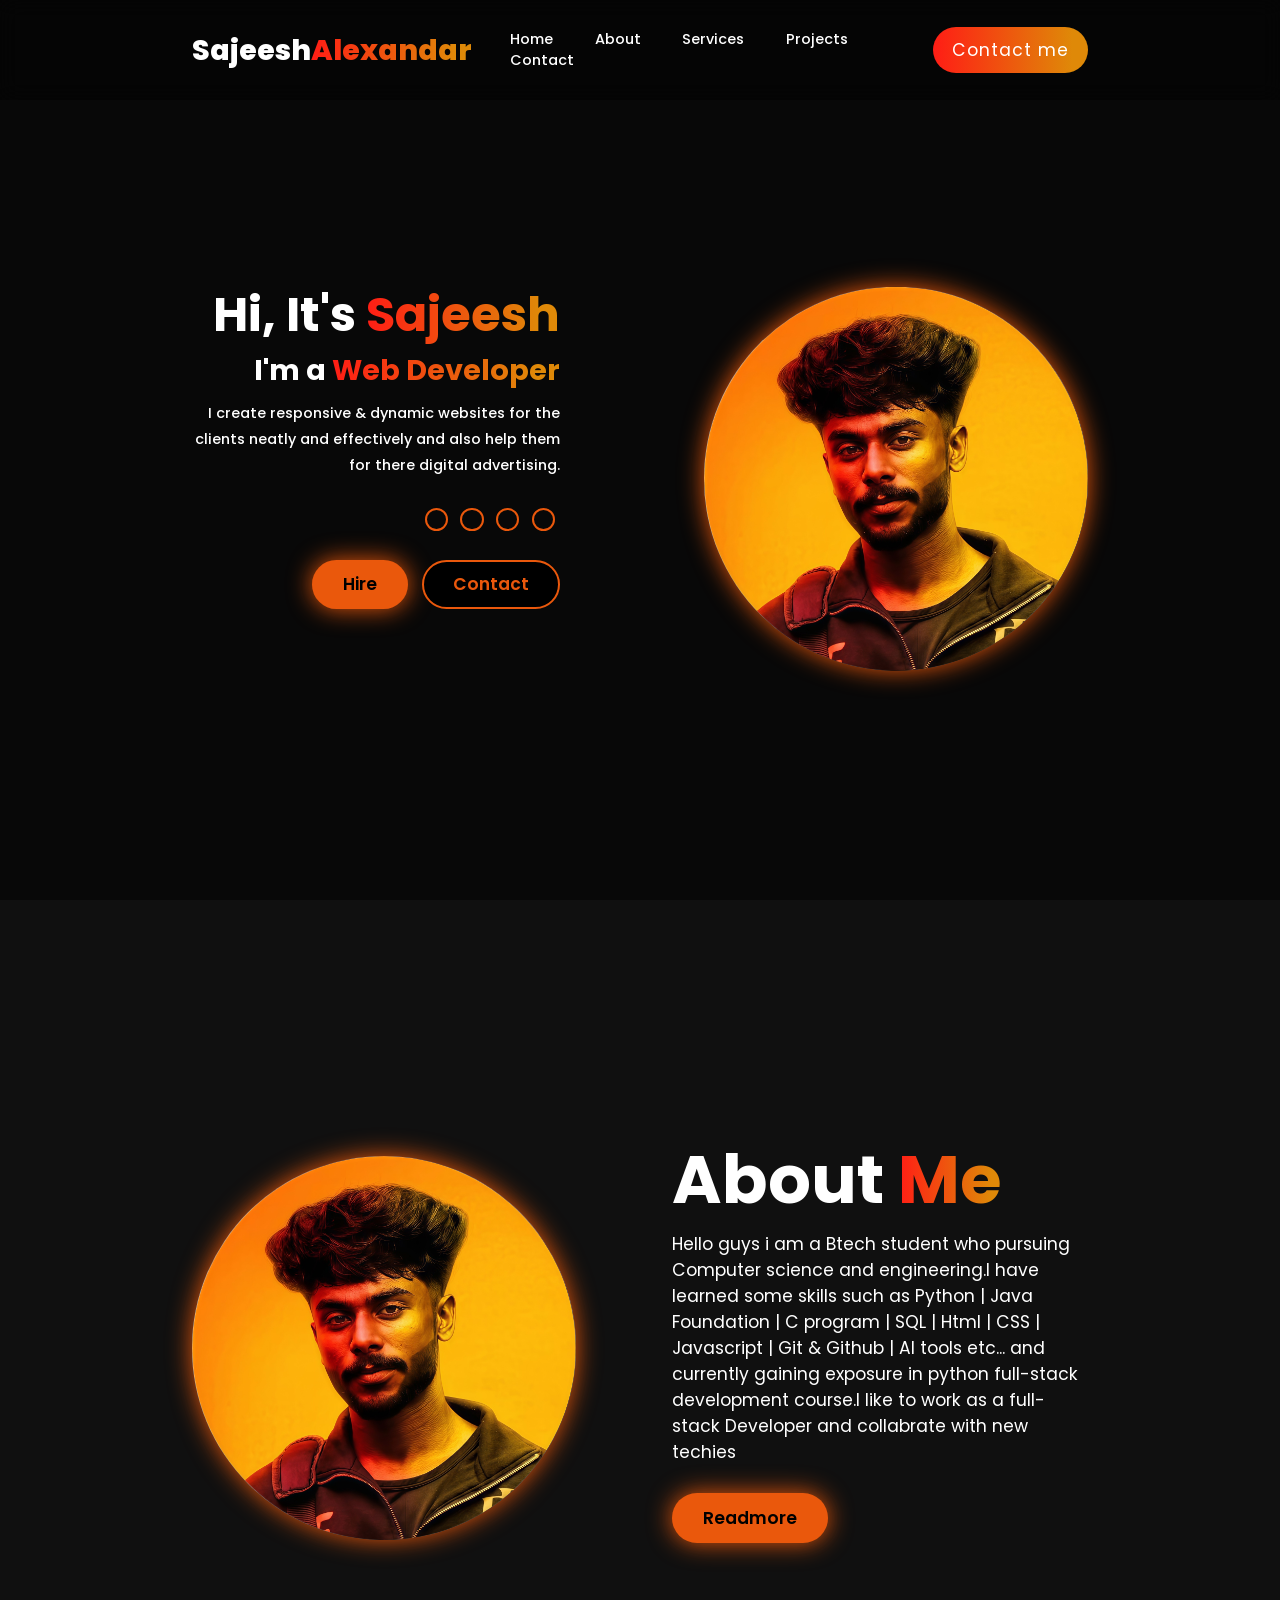
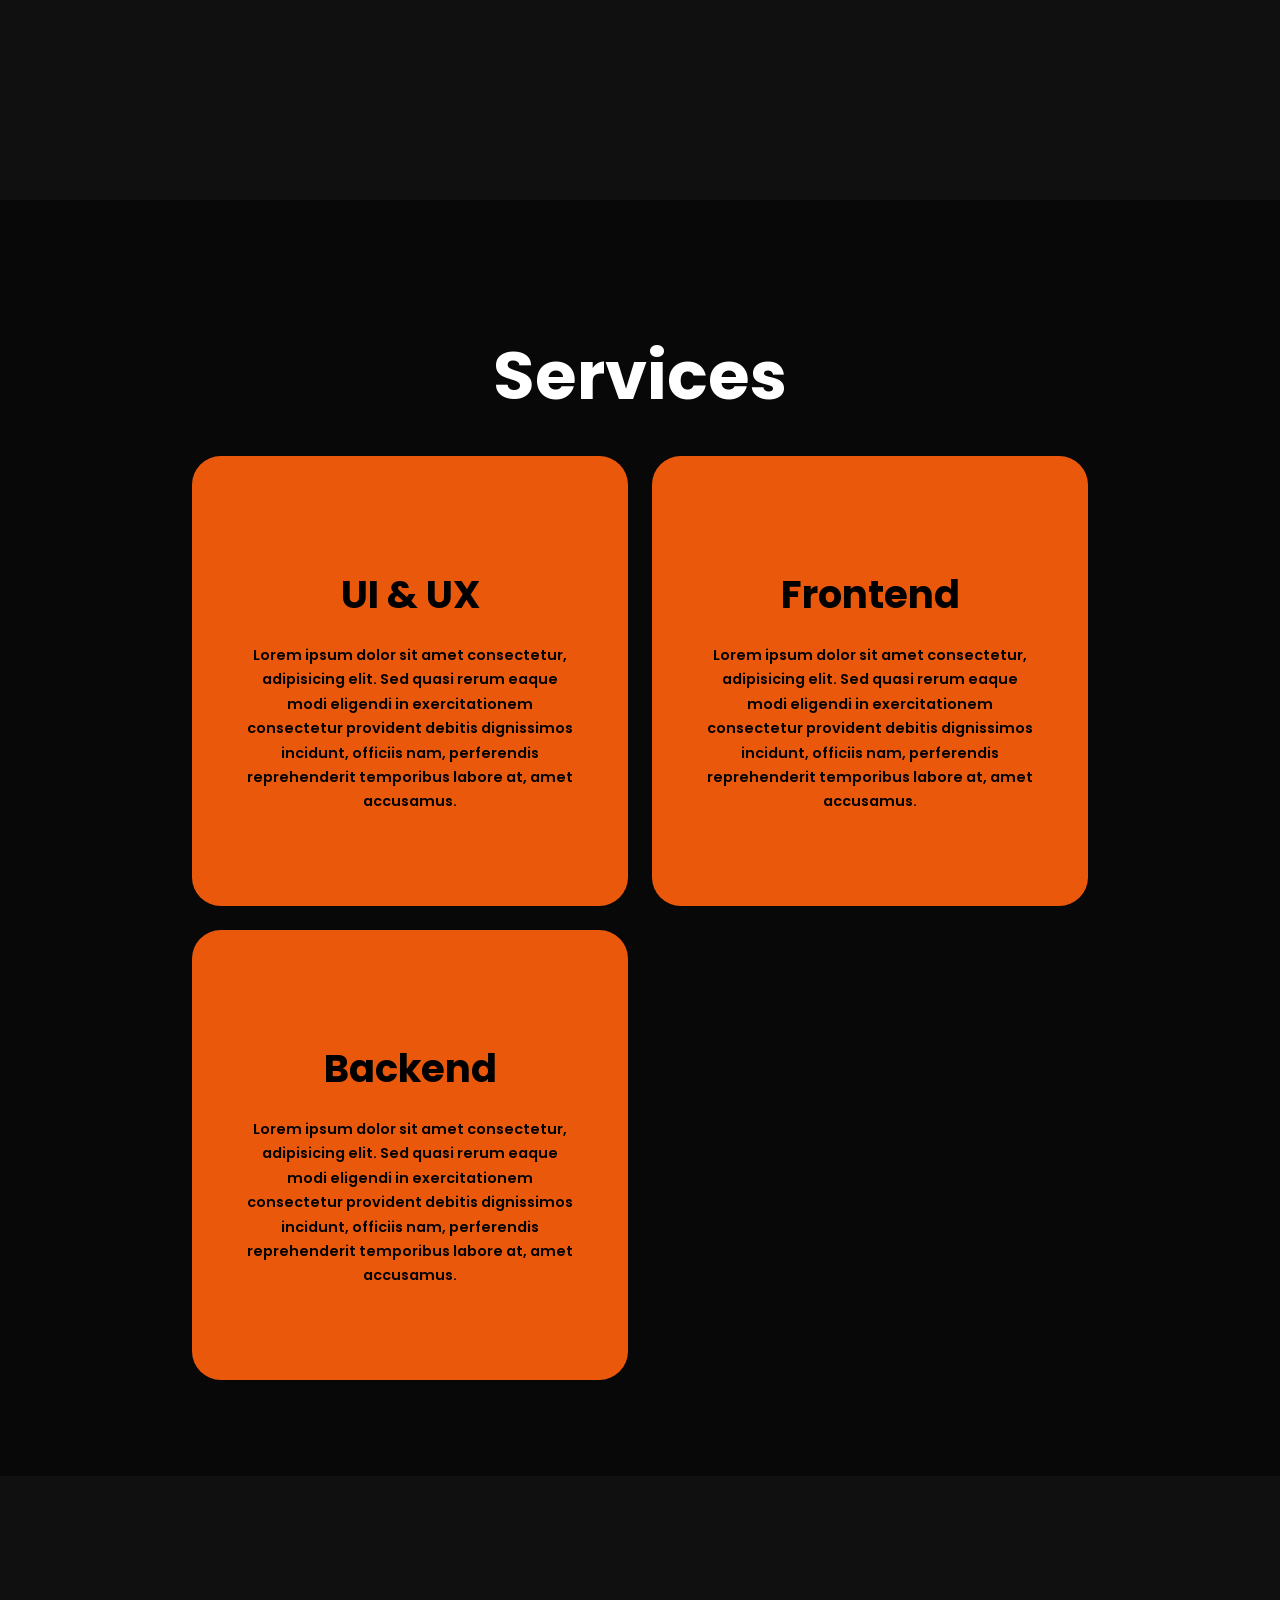
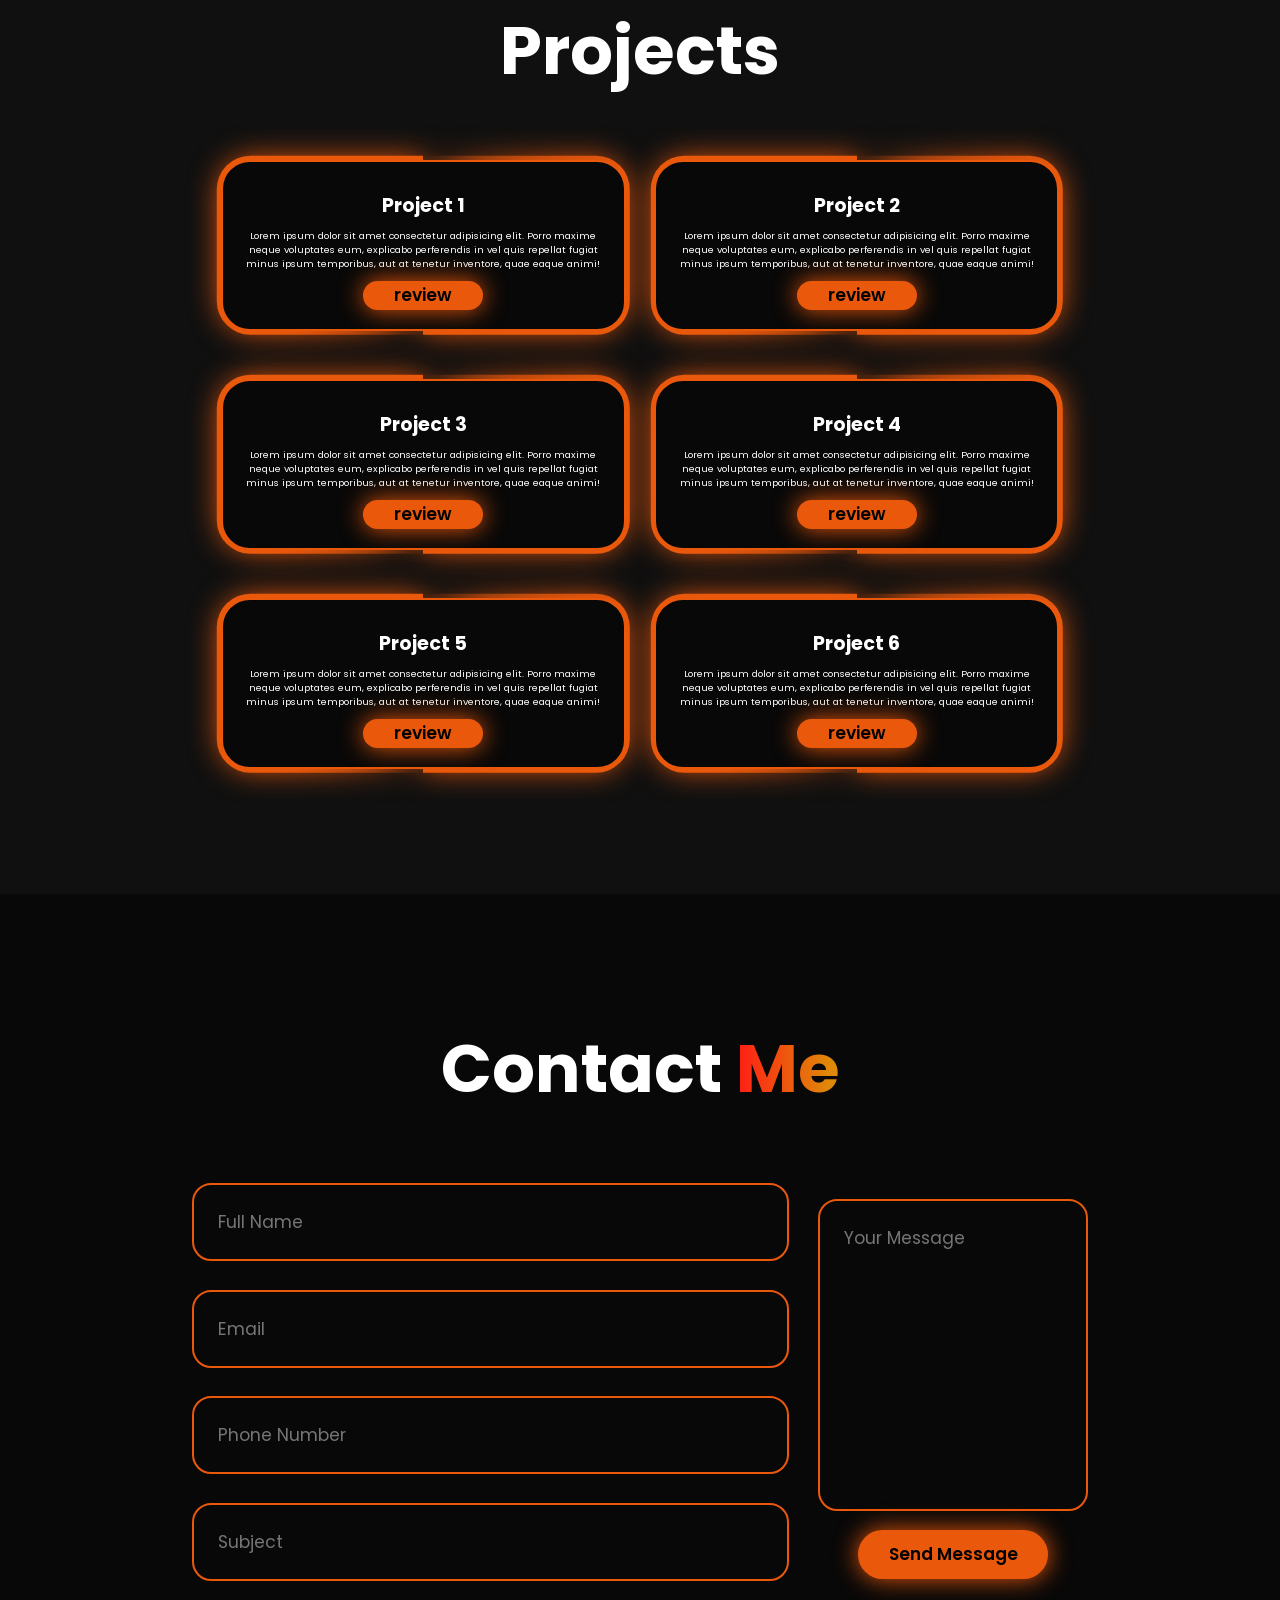
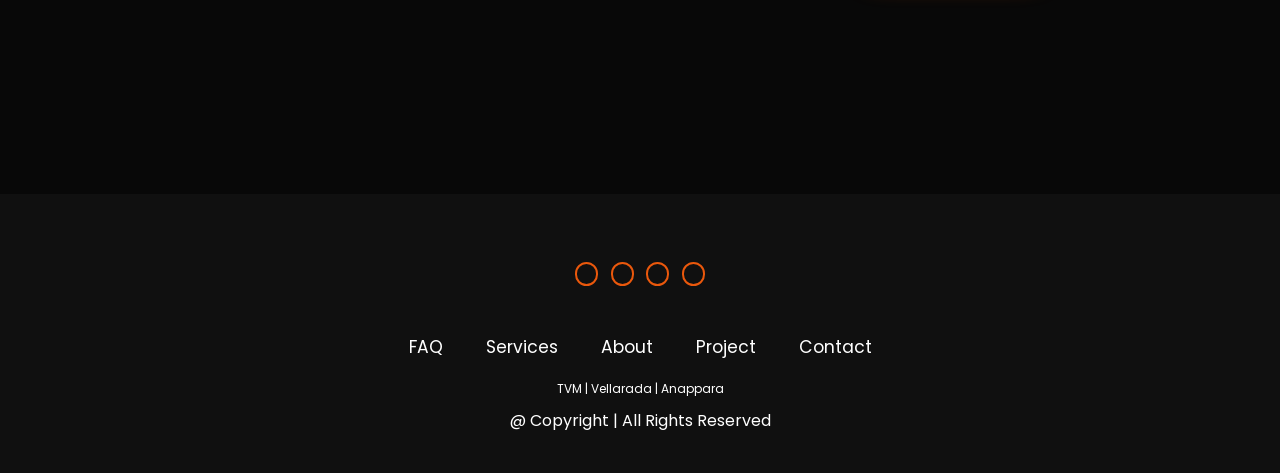
==== Portfolio/index.html @ 71fb2727 "portfolio website created" ====
<!DOCTYPE html>
<html lang="en">

<head>
    <meta charset="UTF-8">
    <meta name="viewport" content="width=device-width, initial-scale=1.0">
    <title>Portfolio</title>
    <link rel="stylesheet" href="style.css">
    <link rel="preconnect" href="https://fonts.googleapis.com">
    <link rel="preconnect" href="https://fonts.gstatic.com" crossorigin>
    <link
        href="https://fonts.googleapis.com/css2?family=Poppins:ital,wght@0,100;0,200;0,300;0,400;0,500;0,600;0,700;0,800;0,900;1,100;1,200;1,300;1,400;1,500;1,600;1,700;1,800;1,900&display=swap"
        rel="stylesheet">
    <link rel="stylesheet" href="https://cdnjs.cloudflare.com/ajax/libs/font-awesome/7.0.1/css/all.min.css"
        integrity="sha512-2SwdPD6INVrV/lHTZbO2nodKhrnDdJK9/kg2XD1r9uGqPo1cUbujc+IYdlYdEErWNu69gVcYgdxlmVmzTWnetw=="
        crossorigin="anonymous" referrerpolicy="no-referrer" />


</head>

<body>
    <header class="header">
        <a href="#home" class="logo">
            Sajeesh<span>Alexandar</span>
        </a>
        <i class="fa-solid fa-bars" id="menu-bar"></i>
        <nav class="navbar" id="navbar1">
            <a href="#home" id="home1">Home</a>
            <a href="#about1" id="about">About</a>
            <a href="#services1" id="services">Services</a>
            <a href="#projects1" id="projects">Projects</a>
            <a href="#contact1" id="contact">Contact</a>
        </nav>
        <button class="gradient-btn">Contact me</button>
    </header>

    <section class="home" id="home">
        <div class="home-content">
            <h1>Hi, It's <span>Sajeesh</span></h1>
            <h3>I'm a <span>Web Developer</span></h3>
            <p>I create responsive & dynamic websites for the clients neatly and effectively and also help them for
                there digital advertising.
            </p>
            <div class="social-icons">
                <a href="">
                    <i class="fa-brands fa-github"></i>
                </a>
                <a href="www.linkedin.com/in/sajeesh-alexandar-s-a-1a057a30a" target="_blank">
                    <i class="fa-brands fa-linkedin"></i>
                </a>
                <a href="https://www.instagram.com/_zatrix_/" target="_blank">
                    <i class="fa-brands fa-instagram"></i>
                </a>
                <a href="https://x.com/" target="_blank">
                    <i class="fa-brands fa-twitter"></i>
                </a>
                <div class="btn-group">
                    <a href="" class="btn">Hire</a>
                    <a href="#contact" class="btn">Contact</a>

                </div>
            </div>
        </div>
        <div class="home-image">
            <img class="h-img" src="zatrix.jpg" alt="">
        </div>
    </section>

    <section class="about" id="about1">
        <div class="about-img">
            <img src="zatrix.jpg" alt="">
        </div>
        <div class="about-content">
            <h2>About <span>Me</span></h2>
            <p>Hello guys i am a Btech student who pursuing Computer science and engineering.I have learned some skills
                such as Python | Java Foundation | C program | SQL | Html | CSS | Javascript | Git & Github | AI tools
                etc... and currently gaining exposure in python full-stack development course.I like to work as a
                full-stack Developer and collabrate with new techies</p>
            <button class="btn">Readmore</button>
        </div>

    </section>

    <section class="services" id="services1">
        <h2 class="heading">Services</h2>
        <div class="service-container">
            <div class="service-box">
                <div class="service-info">
                    <i class="fa-brands fa-figma"></i>
                    <h4>UI & UX</h4>
                    <p>Lorem ipsum dolor sit amet consectetur, adipisicing elit. Sed quasi rerum eaque modi eligendi in
                        exercitationem consectetur provident debitis dignissimos incidunt, officiis nam, perferendis
                        reprehenderit temporibus labore at, amet accusamus.</p>

                </div>
            </div>
            <div class="service-box">
                <div class="service-info">
                    <i class="fa-solid fa-code"></i>
                    <h4>Frontend</h4>
                    <p>Lorem ipsum dolor sit amet consectetur, adipisicing elit. Sed quasi rerum eaque modi eligendi in
                        exercitationem consectetur provident debitis dignissimos incidunt, officiis nam, perferendis
                        reprehenderit temporibus labore at, amet accusamus.</p>

                </div>
            </div>
            <div class="service-box">
                <div class="service-info">
                    <i class="fa-solid fa-database"></i>
                    <h4>Backend</h4>
                    <p>Lorem ipsum dolor sit amet consectetur, adipisicing elit. Sed quasi rerum eaque modi eligendi in
                        exercitationem consectetur provident debitis dignissimos incidunt, officiis nam, perferendis
                        reprehenderit temporibus labore at, amet accusamus.</p>

                </div>
            </div>
        </div>

    </section>
    <section class=" projects" id="projects1">
        <h2 class="heading">Projects</h2>
        <div class="project-box">
            <div class="content">
                <div class="project-card">

                    <img src="/IMAGES/digital_marketing.jpg" alt="">
                    <h3>Project 1</h3>
                    <p>Lorem ipsum dolor sit amet consectetur adipisicing elit. Porro maxime neque
                        voluptates eum, explicabo perferendis in vel quis repellat fugiat minus ipsum
                        temporibus, aut at tenetur inventore, quae eaque animi!</p>
                    <div class="btn">review</div>
                </div>

            </div>
            <div class="content">
                <div class="project-card">

                <img src="/IMAGES/web_develop.jpg" alt="">
                <h3>Project 2</h3>
                <p>Lorem ipsum dolor sit amet consectetur adipisicing elit. Porro maxime neque
                    voluptates eum, explicabo perferendis in vel quis repellat fugiat minus ipsum
                    temporibus, aut at tenetur inventore, quae eaque animi!</p>
                <div class="btn">review</div>
            </div>

            </div>
            <div class="content">

                 <div class="project-card">
                <img src="/IMAGES/cloud_services.jpg" alt="">
                <h3>Project 3</h3>
                <p>Lorem ipsum dolor sit amet consectetur adipisicing elit. Porro maxime neque
                    voluptates eum, explicabo perferendis in vel quis repellat fugiat minus ipsum
                    temporibus, aut at tenetur inventore, quae eaque animi!</p>
                <div class="btn">review</div>
            </div>

            </div>
           <div class="content">
            <div class="project-card">
                <img src="/IMAGES/web_develop.jpg" alt="">
                <h3>Project 4</h3>
                <p>Lorem ipsum dolor sit amet consectetur adipisicing elit. Porro maxime neque
                    voluptates eum, explicabo perferendis in vel quis repellat fugiat minus ipsum
                    temporibus, aut at tenetur inventore, quae eaque animi!</p>
                <div class="btn">review</div>
            </div>

           </div>

           <div class="content">
             <div class="project-card">
                <img src="/IMAGES/digital_marketing.jpg" alt="">
                <h3>Project 5</h3>
                <p>Lorem ipsum dolor sit amet consectetur adipisicing elit. Porro maxime neque
                    voluptates eum, explicabo perferendis in vel quis repellat fugiat minus ipsum
                    temporibus, aut at tenetur inventore, quae eaque animi!</p>
                <div class="btn">review</div>
            </div>
           </div>
            
           <div class="content">

            <div class="project-card">
                <img src="/IMAGES/graphic_design.jpg" alt="">
                <h3>Project 6</h3>
                <p>Lorem ipsum dolor sit amet consectetur adipisicing elit. Porro maxime neque
                    voluptates eum, explicabo perferendis in vel quis repellat fugiat minus ipsum
                    temporibus, aut at tenetur inventore, quae eaque animi!</p>
                <div class="btn">review</div>
            </div>

           </div>
            


        </div>

    </section>

    <section class="contact" id="contact1">
        <h2 class="heading">Contact <span>Me</span></h2>
        <form action="#">
            <div class="input-box">
                <input type="text" placeholder="Full Name">
                <input type="email" name="email" id="" placeholder="Email">
                <input type="number" name="number" id="" placeholder="Phone Number">
                <input type="text" placeholder="Subject">
            </div>
            <div class="input-group-2">
                <textarea name="" id="" placeholder="Your Message" cols="30" rows="10"></textarea>
                <input type="submit" value="Send Message" class="btn">
            </div>
        </form>
    </section>
    <footer class="footer">
        <div class="social-icons">
            <a href="">
                <i class="fa-brands fa-github"></i>
            </a>
            <a href="www.linkedin.com/in/sajeesh-alexandar-s-a-1a057a30a" target="_blank">
                <i class="fa-brands fa-linkedin"></i>
            </a>
            <a href="https://www.instagram.com/_zatrix_/" target="_blank">
                <i class="fa-brands fa-instagram"></i>
            </a>
            <a href="https://x.com/" target="_blank">
                <i class="fa-brands fa-twitter"></i>
            </a>

        </div>
        <ul class="list">
            <li>
                <a href="">FAQ</a>
            </li>
            <li>
                <a href="#services1">Services</a>
            </li>
            <li>
                <a href="#about1">About</a>
            </li>
            <li>
                <a href="#projects1">Project</a>
            </li>
            <li>
                <a href="#contact1">Contact</a>
            </li>
        </ul>
        <p class="location">
            TVM | Vellarada | Anappara
        </p>
        <p class="copyright">
            @ Copyright | All Rights Reserved
        </p>

    </footer>
    <script>
        let menuIcon = document.querySelector("#menu-bar");
        let navbar = document.querySelector("#navbar1");

        menuIcon.onclick = () => {
            navbar.classList.toggle("active");
            menuIcon.classList.toggle("fa-linkedin");

        }
    </script>
</body>

</html>
---- Portfolio/style.css ----
* {
    padding: 0;
    margin: 0;
    box-sizing: border-box;
    font-family: "poppins";
    text-decoration: none;
    scroll-behavior: smooth;

}

:root {
    --bg-color: #080808;
    --second-bg-color: #101010;
    --text-color: white;
    --main-color: #ea580c;
    --angle: 0deg;
}

html {
    font-size: 60%;
    overflow-x: hidden;
}

body {
    background-color: var(--bg-color);
    color: var(--text-color);
    margin: 0;
}

.header {
    position: fixed;
    top: 0;
    left: 0;
    width: 100%;
    background-color: rgba(0, 0, 0, 0.3);
    backdrop-filter: blur(10px);
    padding: 4rem 15%;
    display: flex;
    height: 100px;
    justify-content: space-between;
    align-items: center;
    z-index: 1000;
}

#menu-bar {
    font-size: 3.5rem;
    color: var(--main-color);
    display: none;
}

.logo {
    color: var(--text-color);
    cursor: pointer;
    font-size: 3rem;
    font-weight: 800;
    transition: transform 0.3s ease-in-out;

}

.logo:hover {
    transform: scale(1.1);
}



span {
    background: linear-gradient(270deg,
            #df8908 10%,
            #ff1d15 100%);
    background-clip: text;
    color: transparent;
}

.navbar a {
    font-size: 1.5rem;
    color: var(--text-color);
    font-weight: 500;
    margin-left: 4rem;
    transition: .3s ease-in-out;
    border-bottom: 3px solid transparent;
}

.navbar a:hover {
    color: var(--main-color);
    border-bottom: 3px solid var(--main-color);
}

.gradient-btn {
    background: linear-gradient(270deg,
            #df8908 10%,
            #ff1d15 100%);
    color: var(--text-color);
    border-radius: 3rem;
    font-size: 1.8rem;
    padding: 1rem 2rem;
    border: 0;
    cursor: pointer;
    letter-spacing: 1px;
    text-wrap: nowrap;
    transition: 0.3s ease-in-out;
}

.gradient-btn:hover {
    transform: scale(1.05);
}

section {
    min-height: 100vh;
    padding: 10rem 15%;
}

.home {
    display: flex;
    justify-content: center;
    align-items: center;

    gap: 15rem;
}

.home-content {
    display: flex;
    flex-direction: column;
    align-items: flex-end;
    text-align: right;
}

.home-content h1 {
    font-size: 5rem;
    font-weight: 700;
    margin-top: 1rem 0;
    line-height: 1;



}

.home-content h3 {
    margin: 1rem 0;
    font-size: 3rem;
}

.home-content p {
    font-size: 1.5rem;
    font-weight: 500;
    line-height: 1.8;
}

.home-image {
    position: relative;
    display: inline-block;
}

.home-image img {
    width: 30vw;
    transform: translateY(8%);

    border-radius: 50%;
    box-shadow: 0 0 25px var(--main-color);
    transition: 0.4s ease-in-out;
    border: none;
    animation: shake 5s linear infinite;
}



.home-image img:hover {
    transform: scale(1.01) translateY(8%);
    box-shadow: 0 0 25px var(--main-color);
    box-shadow: 0 0 50px var(--main-color);
    box-shadow: 0 0 100px var(--main-color);

}

.social-icons>a {
    display: inline-flex;
    color: var(--main-color);
    position: relative;
    justify-content: center;
    align-items: center;
    font-size: 2rem;
    padding: 1rem;
    background: transparent;
    border: 2px solid var(--main-color);
    border-radius: 50%;
    margin: 3rem 0.5rem;
    transition: 0.3s ease-in-out;

}


.social-icons>a:hover {
    color: white;
    background-color: var(--main-color);
    transform: scale(1.2)translateY(-5px);
    box-shadow: 0px 0px 25px var(--main-color);
}

.btn-group {

    display: flex;
    gap: 1.5rem;

}

.btn {
    display: inline-block;
    padding: 1rem 3rem;
    background-color: var(--main-color);
    border-radius: 3rem;
    box-shadow: 0 0 25px var(--main-color);
    font-size: 1.8rem;
    color: black;
    border: 2px solid transparent;
    font-weight: 600;
    transition: 0.3s ease-in-out;

}

.btn:hover {
    transform: scale(1.05);
    box-shadow:
        0 0 25px var(--main-color),
        0 0 50px var(--main-color);

}

.btn-group a:nth-of-type(2) {
    background-color: black;
    color: var(--main-color);
    border: 2px solid var(--main-color);
    box-shadow: 0 0 25px transparent;
}

.btn-group a:nth-of-type(2):hover {
    box-shadow: 0 0 25px var(--main-color);
    background-color: var(--main-color);
    color: black;
}

/* about section */

.about {
    background-color: var(--second-bg-color);
    display: flex;
    justify-content: center;
    align-items: center;
    gap: 10rem;
}

.about-content h2 {
    font-size: 7rem;
    text-align: left;
    animation: autoShow-right;
    animation-timeline: view();


}

.about-content p {
    font-size: 1.8rem;
    animation: autoShow-down;
    animation-timeline: view();
}

.about-content .btn {
    margin: 3rem 0;
    animation: autoShow-top;
    animation-timeline: view();

}

.about-content .btn:hover {
    color: var(--text-color);
}

.about-img img {
    width: 30vw;
    border-radius: 50%;
    box-shadow: 0 0 25px var(--main-color);
    transition: 0.4s ease-in-out;
    animation: autoRotate;
    animation-timeline: view();


}




@keyframes autoRotate {
    0% {
        rotate: 0deg;
    }

    50% {
        rotate: 360deg;
    }

    100% {
        rotate: 360deg;
    }
}

@keyframes autoShow-down {
    0% {
        opacity: 0;
        transform: translateY(40px) scale(.5);
    }

    50% {
        opacity: 1;
        transform: translateY(0) scale(1);
    }

    100% {
        opacity: 1;
        transform: translateY(0) scale(1);
    }
}

@keyframes autoShow-right {
    0% {
        opacity: 0;
        transform: translatex(180px);
    }

    10% {
        opacity: 0;
        transform: translatex(180px);
    }

    50% {
        opacity: 1;
        transform: translatex(0);
    }

    100% {
        opacity: 1;
        transform: translatex(0);
    }
}

@keyframes autoShow-left {
    0% {
        opacity: 0;
        transform: translatex(-180px);
    }

    10% {
        opacity: 0.5;
        transform: translatex(-180px);
    }

    50% {
        opacity: 1;
        transform: translatex(0);
    }

    100% {
        opacity: 1;
        transform: translatex(0);
    }
}

@keyframes left {
    0% {
        opacity: 0;
        transform: translatex(-80px);
    }

    25% {
        opacity: 1;
        transform: translatex(0);
    }

    100% {
        opacity: 1;
        transform: translatex(0);
    }
}

@keyframes right {
    0% {
        opacity: 0;
        transform: translatex(80px);
    }

    25% {
        opacity: 1;
        transform: translatex(0);
    }

    100% {
        opacity: 1;
        transform: translatex(0);
    }
}

@keyframes autoShow-top {
    0% {
        opacity: 0;
        transform: translateY(-40px) scale(.5);
    }

    50% {
        opacity: 1;
        transform: translateY(0) scale(1);
    }

    100% {
        opacity: 1;
        transform: translateY(0) scale(1);
    }
}

@keyframes shake {
    0% {
        transform: scale(1.01) translateY(4px);
    }

    25% {
        transform: scale(1) translateY(0px);
    }

    50% {
        transform: scale(1.01) translateY(4px);
    }

    75% {
        transform: scale(1) translateY(0px);
    }

    100% {
        transform: scale(1.01)translateY(4px);
    }
}


.about-img img:hover {
    box-shadow: 0 0 25px var(--main-color),
        0 0 50px var(--main-color),
        0 0 100px var(--main-color);

}

::-webkit-scrollbar {
    width: 10px;
}

::-webkit-scrollbar-thumb {
    background-color: var(--main-color);
}

::-webkit-scrollbar-track {
    background-color: var(--bg-color);
}

/* service section */
.heading {
    text-align: center;
    font-size: 7rem;
    color: var(--text-color);
    margin: 3rem 0;
}

.services {
    background-color: var(--bg-color);
    color: black;
}

.service-container {
    display: grid;
    grid-template-columns: repeat(auto-fit, minmax(300px, 1fr));
    align-items: center;
    gap: 2.5rem;

}

.service-box {
    background-color: var(--main-color);
    border-radius: 3rem;
    display: flex;
    justify-content: center;
    align-items: center;
    height: 450px;
    position: relative;
    cursor: pointer;
    border: 5px solid transparent;
    transition: 0.4s ease-in-out;
    animation: autoShow-top;
    animation-timeline: view();
}

.service-box:hover {
    background-color: var(--second-bg-color);
    border: 5px solid var(--main-color);
    color: var(--main-color);

    i {
        color: var(--main-color);
    }

}



.service-info {
    display: flex;
    flex-direction: column;
    justify-content: center;
    align-items: center;
    text-align: center;
    padding: 5rem;
}

.service-info h4 {
    font-size: 4rem;
    margin: 2rem 0;
}

.service-info p {
    font-size: 1.5rem;
    font-weight: 600;
    line-height: 1.7;
}

.service-info i {
    font-size: 8rem;
    color: var(--bg-color);
    transition: 0.4s ease-in-out;
}

/* project section */
.projects {
    background-color: var(--second-bg-color);
    z-index: 1;
}

.project-box {
    display: grid;
    grid-template-columns: repeat(auto-fit, minmax(300px, 1fr));
    place-items: center;
    gap: 3rem;
    z-index: 2;
    padding: 3rem;
    row-gap: 5rem;

}

.project-card {
    display: flex;
    position: relative;
    flex-direction: column;
    align-items: center;
    justify-content: center;
    text-align: center;
    background-color: var(--bg-color);
    border: 2px solid var(--main-color);
    border-radius: 3rem;
    padding: 2rem 2rem;

    cursor: pointer;
    box-shadow: 0 0 25px transparent;
    transition: 0.4s ease-in-out;

}

.content {
    position: relative;
    z-index: 1;
}

.content::after,
.content::before {
    content: "";
    position: absolute;
    top: 50%;
    left: 50%;
    translate: -50% -50%;

    width: 100%;
    height: 100%;
    background: conic-gradient(from var(--angle),

            transparent 0deg,
            var(--main-color) 60deg,
            var(--main-color) 180deg,
            transparent 180deg,
            var(--main-color) 250deg);
    border-radius: 3.5rem;
    padding: .1rem;
    z-index: -1;
    animation: borderRotate 5s linear infinite;

}

.content::before {
    filter: blur(15px);
}

.content::after {
    padding: .4rem;
}

@keyframes borderRotate {
    from {
        --angle: 0deg
    }

    to {
        --angle: 360deg
    }
}

@property --angle {
    syntax: "<angle>";
    initial-value: 180deg;
    inherits: false;
}


.project-card img {
    max-width: 200px;
    border-radius: 2rem;
    object-fit: cover;
}

.project-card h3 {
    font-size: 2rem;
    margin: 1rem .5rem;
}

.project-card p {
    font-size: 1rem;
}

.project-card .btn {
    height: 3rem;
    margin-top: 1rem;
    display: flex;
    justify-content: center;
    align-items: center;
    animation: shake linear infinite 5s;

}

.project-card .btn:hover {
    color: var(--text-color);
    box-shadow: 0 0 25px var(--main-color);

}

/* contact section */

.contact {
    background-color: var(--bg-color);
}

.contact h2 {
    margin-bottom: 3rem;
    color: var(--text-color);
    animation: autoShow-down;
    animation-timeline: view();
}

.contact form {
    display: flex;
    justify-content: center;
    align-items: center;
    gap: 3rem;
    margin: 5rem 0;
    text-align: center;
}

.contact form .input-box input,
.contact form textarea {

    width: 100%;
    padding: 2.5rem;
    font-size: 1.8rem;
    color: var(--text-color);
    background-color: var(--bg-color);
    border-radius: 2rem;
    border: 2px solid var(--main-color);
    margin: 1.5rem 0;
    resize: none;
}

.input-box input {
    animation: left;
    animation-timeline: view();
}

.contact form textarea,
.input-group-2 input {
    animation: right;
    animation-timeline: view();
}

/* footer */
.footer {
    background-color: var(--second-bg-color);

    padding: 40px 0;
}

.footer .social-icons {
    text-align: center;

}

.footer ul {
    text-align: center;
}

.footer ul li {
    display: inline-block;
    margin: 20px;
}

.footer ul li a {
    color: white;
    border-bottom: 2px solid transparent;
    transition: .3s ease-in-out;
    font-size: 1.8rem;
}

.footer ul li a:hover {
    border-bottom: 2px solid var(--main-color);
}

.footer .location {
    text-align: center;
    font-size: 12px;

}

.footer .copyright {
    text-align: center;
    font-size: 16px;
    margin-top: 1rem;
}

/* Responsive design */

@media(max-width:1150px) {
    #menu-bar {
        display: block;

    }

    .gradient-btn {
        display: none;
    }

    .navbar {
        position: absolute;
        right: 10px;
        top: 110%;
        width: 25vw;
        padding: 1rem 5rem;
        background-color: rgba(0, 0, 0, 0.8);
        border-radius: 2rem;
        border-left: 2px solid var(--main-color);
        border-right: 2px solid var(--main-color);
        display: none;
        transition: 0.3s ease-in-out;

    }

    .navbar:hover {
        transform: scale(1.01);

    }

    #navbar1 a {
        display: block;
        font-size: 2rem;
        margin: 3rem 0;
        color: var(--text-color);

        text-align: center;


    }

    .navbar.active {
        display: block;
    }

    .home {
        flex-direction: column-reverse;
        margin: 5rem 0;
        gap: 5rem;
    }

    .home-content {
        align-items: center;
        text-align: center;


    }

    .home-image img {
        width: clamp(25vw,calc(30vw + 5rem),40vw);
        margin: 2rem 0;
    }

    .about {
        flex-direction: column-reverse;
        text-align: center;
    }

    .about-content h2,
    p {
        text-align: center;
    }

    .about-img img {
        width: 45vw;
    }

    .about {
        gap: 1rem;




    }

    .contact form {
        flex-direction: column;
    }
}

@media(max-width:600px) {
    .logo {
        font-size: 2rem;
    }

    #menu-bar {
        font-size: 2rem;
    }

    .home-image img {
        width: 55vw;
    }

    .header {
        justify-content: space-between;
        gap: 0;
        width: 100vw;
        height: 10vh;
    }

    .navbar {
        width: 50vw;

    }

    .home {
        width: 100vw;
        padding-top: 5rem;
        gap: 2rem;
    }

    .home-content h1 {
        font-size: 3rem;
    }

    .home-content h3 {
        font-size: 2rem;
    }

    .home-content p {
        font-size: 1rem;
    }

    .social-icons>a {
        font-size: 1rem;
    }

    .about {
        padding-top: 4rem;
    }

    .about-content h2 {
        font-size: 4rem;
        padding-bottom: 1.5rem;
    }

    .about-content p {
        font-size: 1.5rem;
    }

    .about-img img {
        width: 70vw;
    }

    .services {
        padding-top: 4rem;
    }

    .services .heading {
        font-size: 4rem;
    }

    .service-container {
        grid-template-columns: repeat(auto-fit, minmax(50%, 1fr));
    }

    .service-box {
        height: 60vh;
    }

    .service-info i {
        font-size: 4rem;
    }

    .service-info h4 {
        font-size: 2.5rem;
    }

    .service-info p {
        font-size: 1rem;
    }

    .projects {
        padding-top: 4rem;
    }

    .projects .heading {
        font-size: 5rem;
    }

    .project-box {
        grid-template-columns: repeat(auto-fit, minmax(50%, 1fr));

    }

    .contact {
        padding-top: 4rem;
    }

    .contact .heading {
        font-size:4rem
    }

    .contact form .input-box input {
        width: 100%;
        height: 1vh;
    }
}
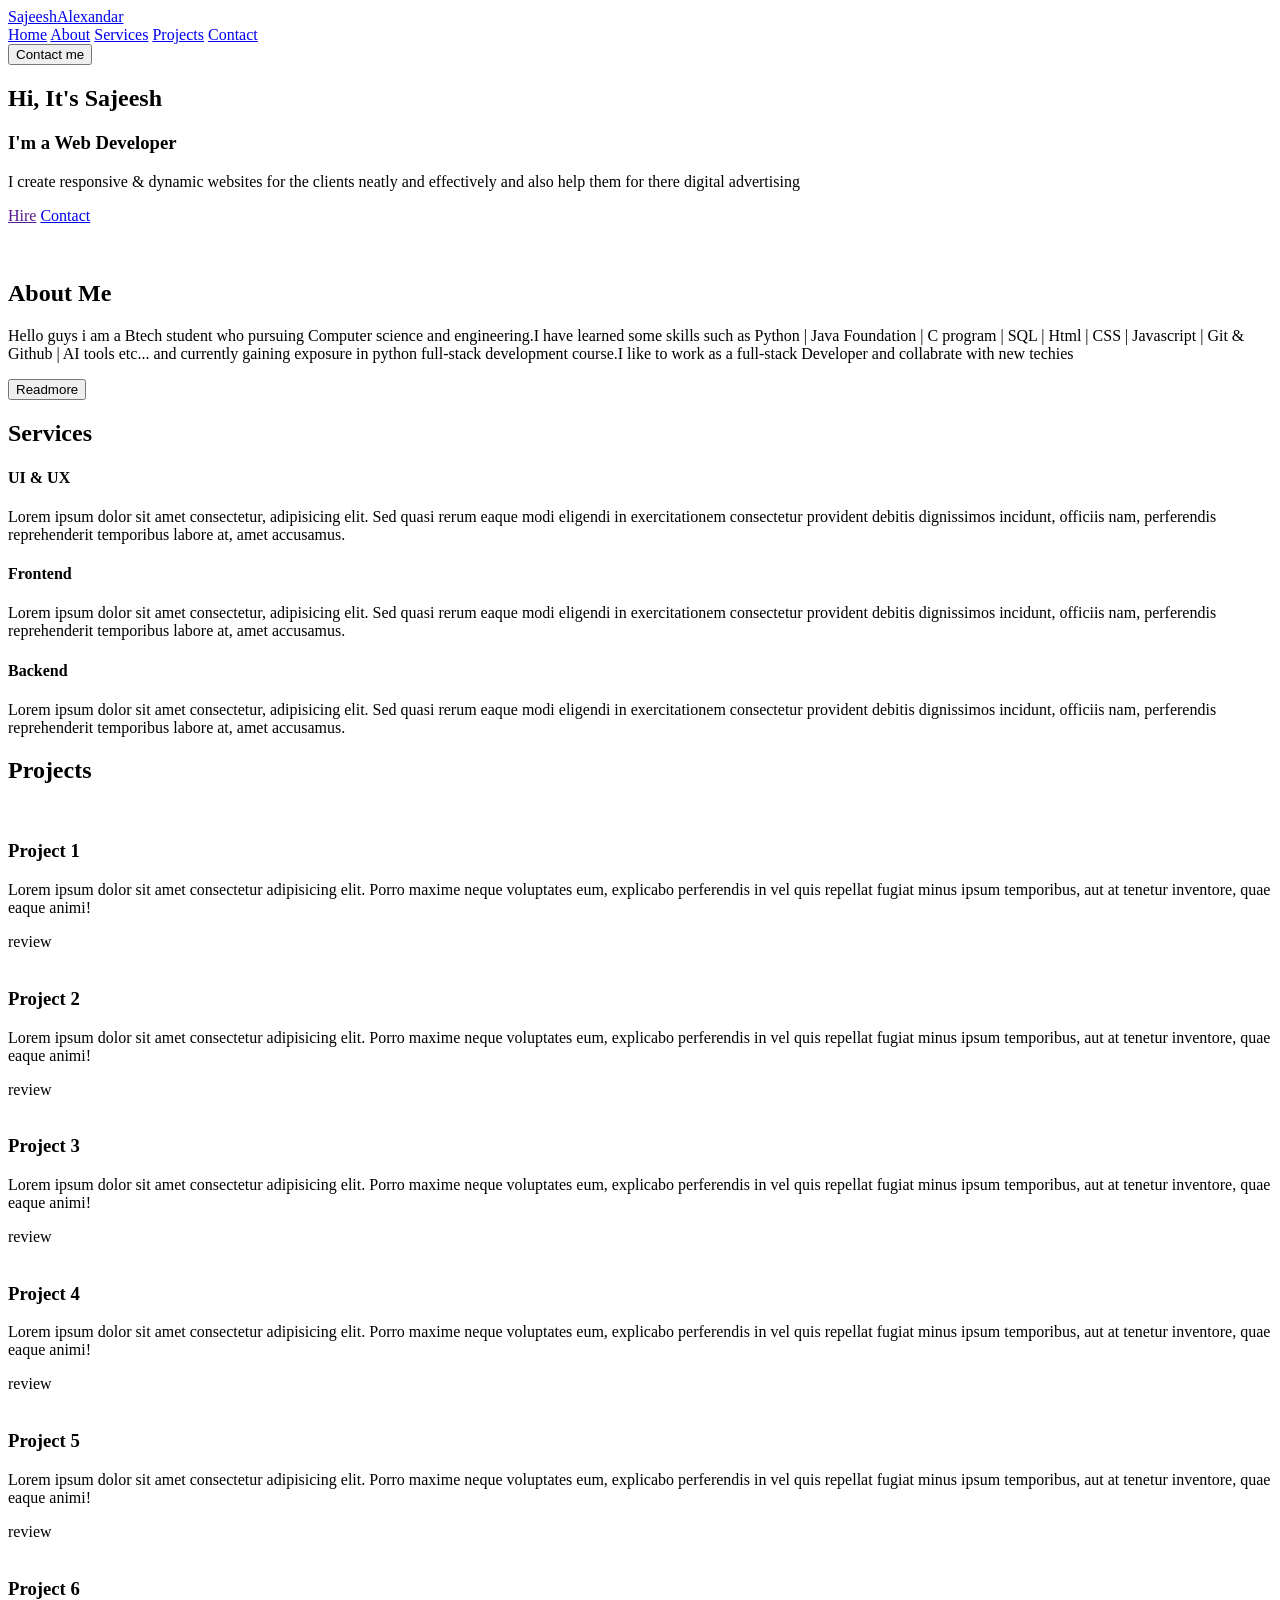
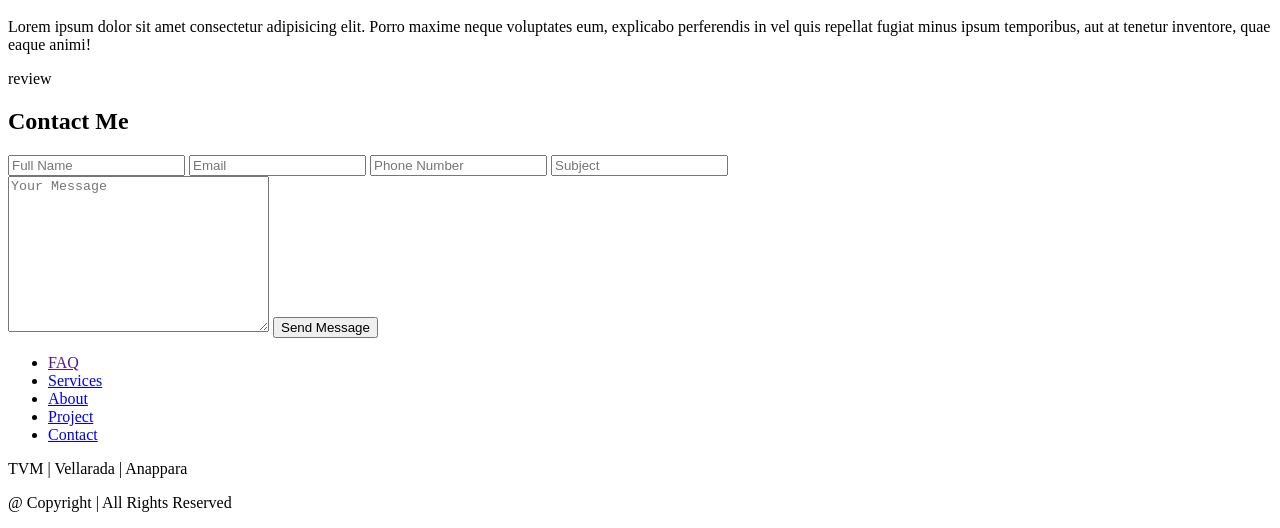
==== commit af7f0658: "Fix punctuation in introduction paragraph Removed a period from the end of a sentence in the introdu" ====
--- a/Portfolio/index.html
+++ b/Portfolio/index.html
@@ -39,7 +39,7 @@
             <h1>Hi, It's <span>Sajeesh</span></h1>
             <h3>I'm a <span>Web Developer</span></h3>
             <p>I create responsive & dynamic websites for the clients neatly and effectively and also help them for
-                there digital advertising.
+                there digital advertising
             </p>
             <div class="social-icons">
                 <a href="">
@@ -266,4 +266,4 @@
     </script>
 </body>
 
-</html>+</html>
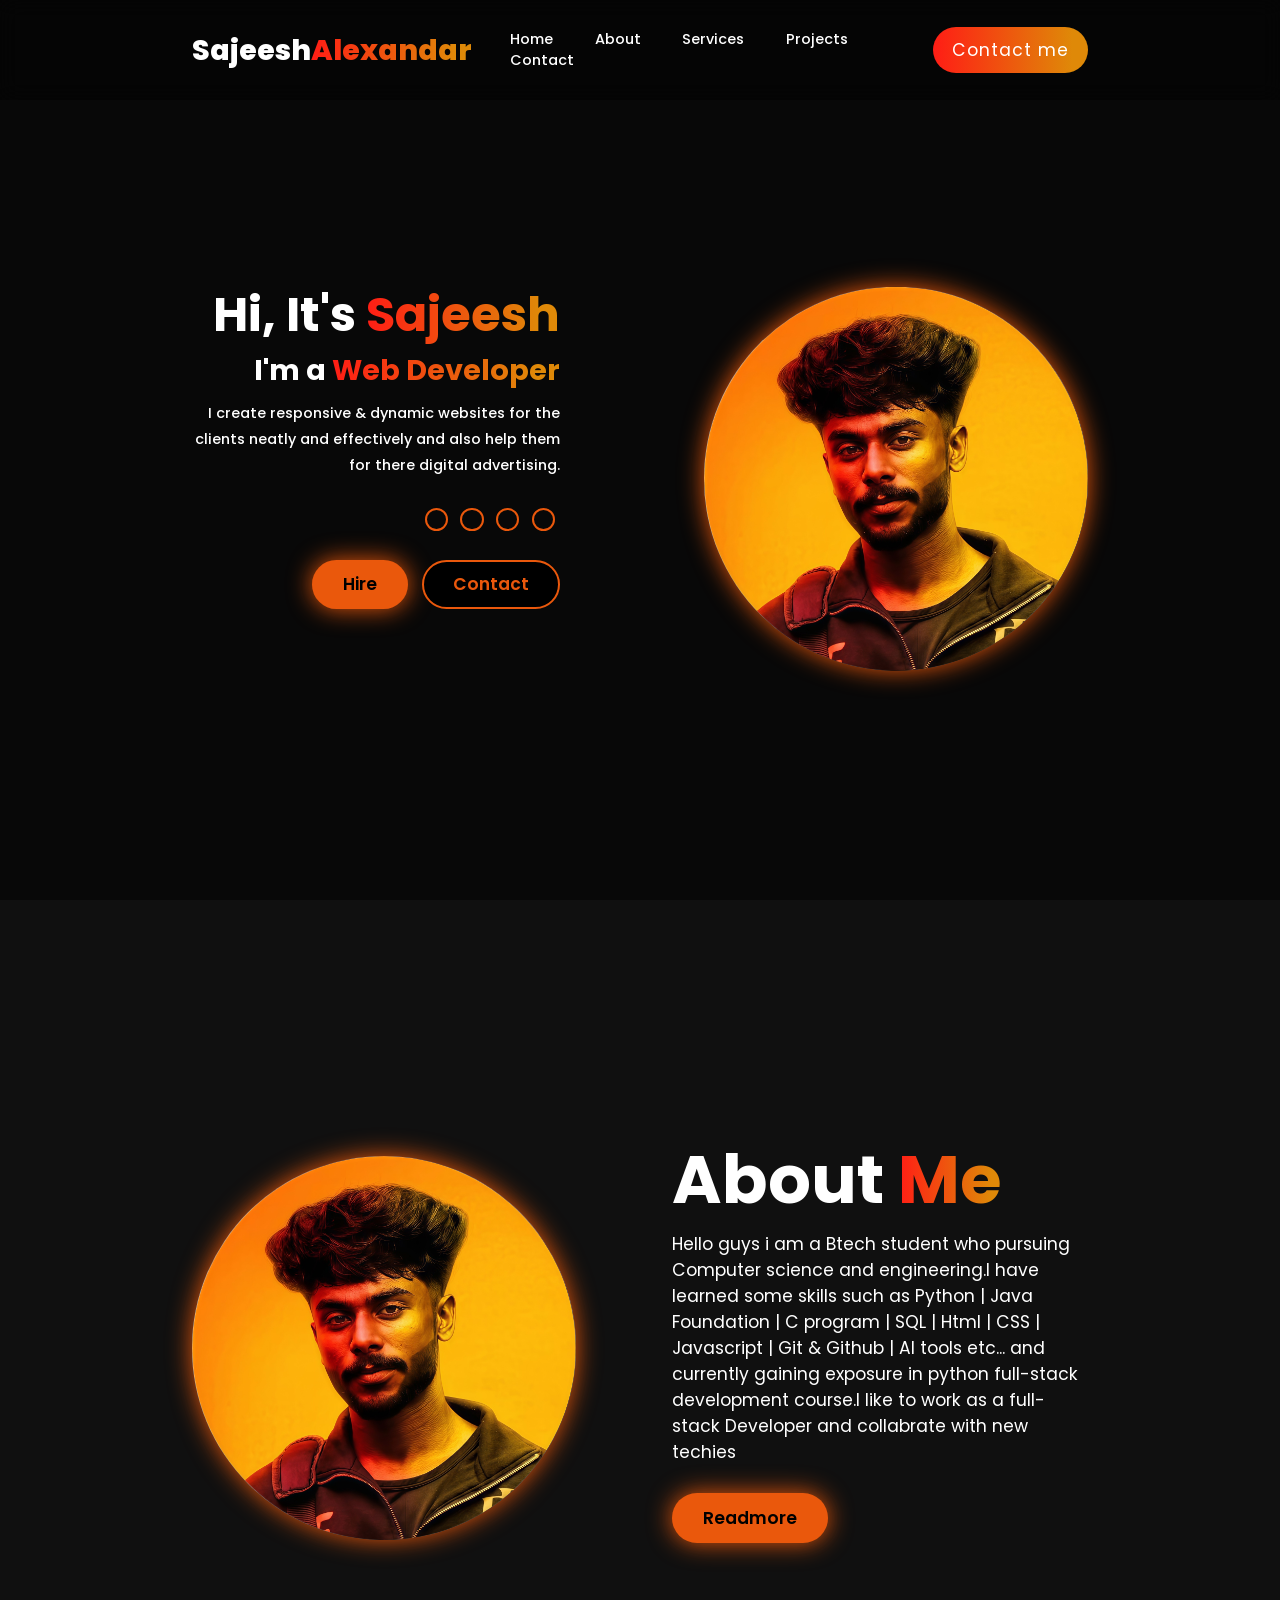
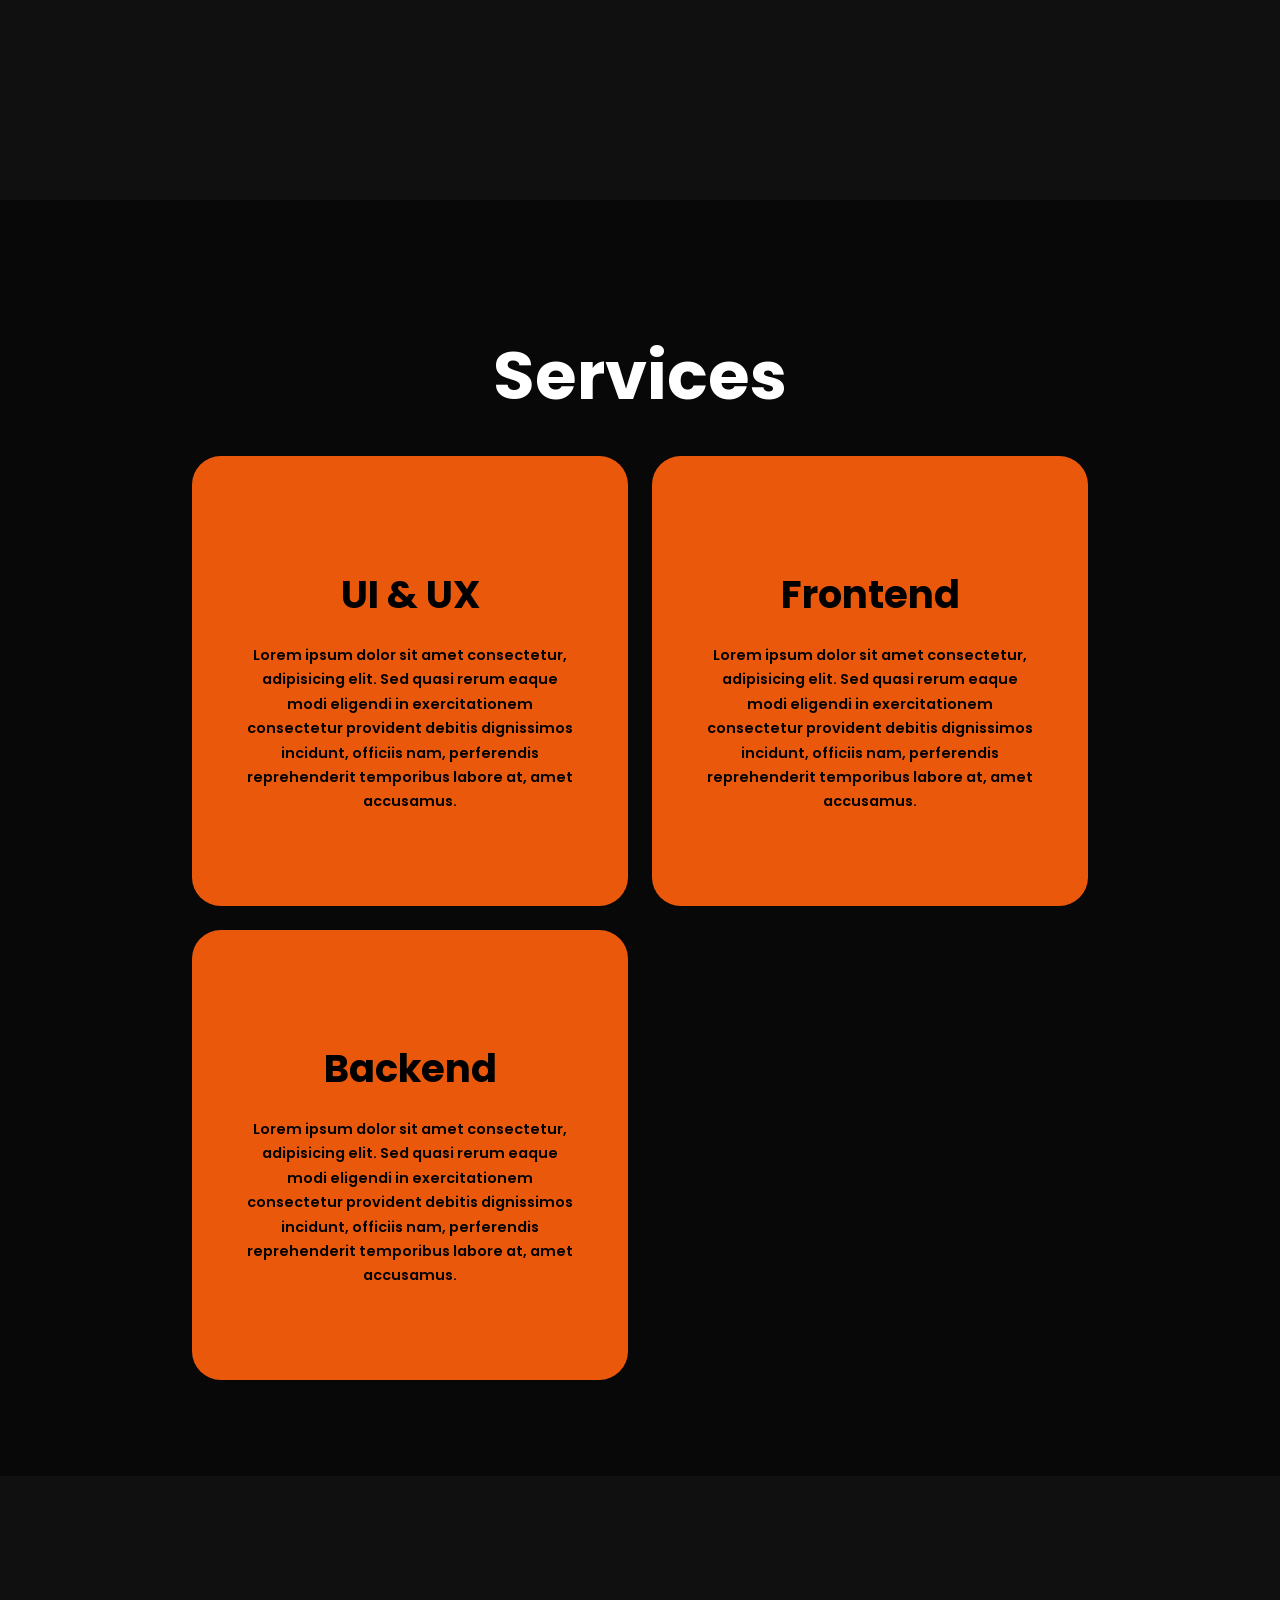
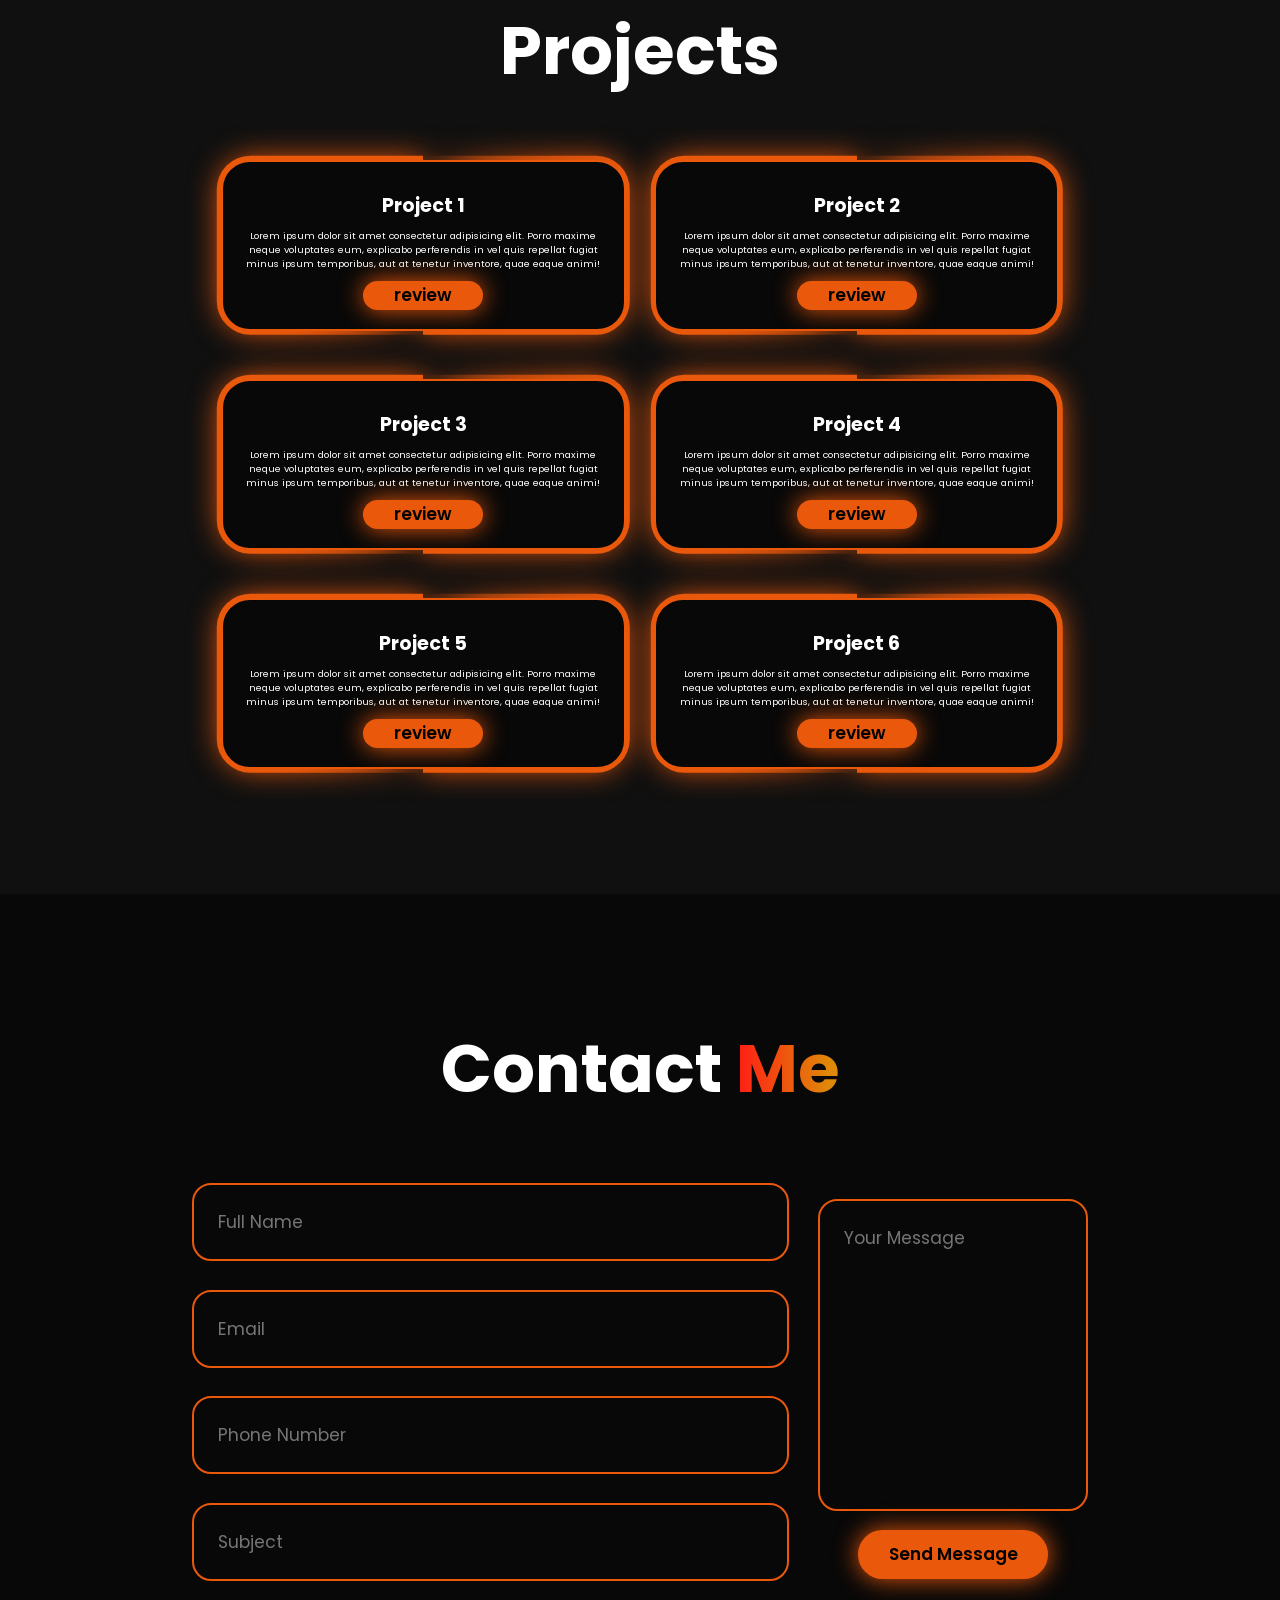
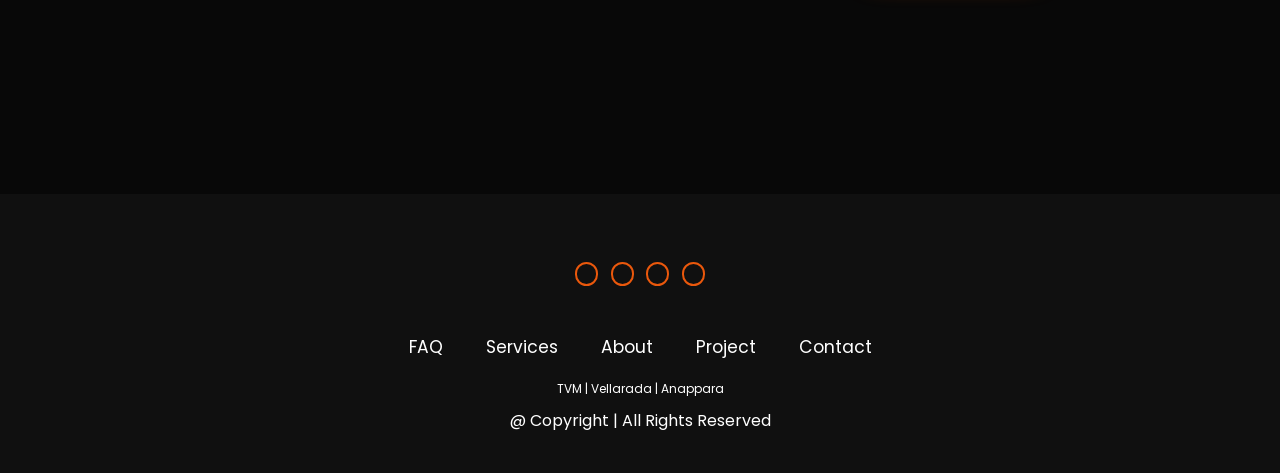
==== commit ffcfab5f: "responsive corrections" ====
--- a/Portfolio/index.html
+++ b/Portfolio/index.html
@@ -39,7 +39,7 @@
             <h1>Hi, It's <span>Sajeesh</span></h1>
             <h3>I'm a <span>Web Developer</span></h3>
             <p>I create responsive & dynamic websites for the clients neatly and effectively and also help them for
-                there digital advertising
+                there digital advertising.
             </p>
             <div class="social-icons">
                 <a href="">
@@ -266,4 +266,4 @@
     </script>
 </body>
 
-</html>
+</html>
--- a/Portfolio/style.css
+++ b/Portfolio/style.css
@@ -0,0 +1,953 @@
+* {
+    padding: 0;
+    margin: 0;
+    box-sizing: border-box;
+    font-family: "poppins";
+    text-decoration: none;
+    scroll-behavior: smooth;
+
+}
+
+:root {
+    --bg-color: #080808;
+    --second-bg-color: #101010;
+    --text-color: white;
+    --main-color: #ea580c;
+    --angle: 0deg;
+}
+
+html {
+    font-size: 60%;
+    overflow-x: hidden;
+}
+
+body {
+    background-color: var(--bg-color);
+    color: var(--text-color);
+    margin: 0;
+}
+
+.header {
+    position: fixed;
+    top: 0;
+    left: 0;
+    width: 100%;
+    background-color: rgba(0, 0, 0, 0.3);
+    backdrop-filter: blur(10px);
+    padding: 4rem 15%;
+    display: flex;
+    height: 100px;
+    justify-content: space-between;
+    align-items: center;
+    z-index: 1000;
+}
+
+#menu-bar {
+    font-size: 3.5rem;
+    color: var(--main-color);
+    display: none;
+}
+
+.logo {
+    color: var(--text-color);
+    cursor: pointer;
+    font-size: 3rem;
+    font-weight: 800;
+    transition: transform 0.3s ease-in-out;
+
+}
+
+.logo:hover {
+    transform: scale(1.1);
+}
+
+
+
+span {
+    background: linear-gradient(270deg,
+            #df8908 10%,
+            #ff1d15 100%);
+    background-clip: text;
+    color: transparent;
+}
+
+.navbar a {
+    font-size: 1.5rem;
+    color: var(--text-color);
+    font-weight: 500;
+    margin-left: 4rem;
+    transition: .3s ease-in-out;
+    border-bottom: 3px solid transparent;
+}
+
+.navbar a:hover {
+    color: var(--main-color);
+    border-bottom: 3px solid var(--main-color);
+}
+
+.gradient-btn {
+    background: linear-gradient(270deg,
+            #df8908 10%,
+            #ff1d15 100%);
+    color: var(--text-color);
+    border-radius: 3rem;
+    font-size: 1.8rem;
+    padding: 1rem 2rem;
+    border: 0;
+    cursor: pointer;
+    letter-spacing: 1px;
+    text-wrap: nowrap;
+    transition: 0.3s ease-in-out;
+}
+
+.gradient-btn:hover {
+    transform: scale(1.05);
+}
+
+section {
+    min-height: 100vh;
+    padding: 10rem 15%;
+}
+
+.home {
+    display: flex;
+    justify-content: center;
+    align-items: center;
+
+    gap: 15rem;
+}
+
+.home-content {
+    display: flex;
+    flex-direction: column;
+    align-items: flex-end;
+    text-align: right;
+}
+
+.home-content h1 {
+    font-size: 5rem;
+    font-weight: 700;
+    margin-top: 1rem 0;
+    line-height: 1;
+
+
+
+}
+
+.home-content h3 {
+    margin: 1rem 0;
+    font-size: 3rem;
+}
+
+.home-content p {
+    font-size: 1.5rem;
+    font-weight: 500;
+    line-height: 1.8;
+}
+
+.home-image {
+    position: relative;
+    display: inline-block;
+}
+
+.home-image img {
+    width: 30vw;
+    transform: translateY(8%);
+
+    border-radius: 50%;
+    box-shadow: 0 0 25px var(--main-color);
+    transition: 0.4s ease-in-out;
+    border: none;
+    animation: shake 5s linear infinite;
+}
+
+
+
+.home-image img:hover {
+    transform: scale(1.01) translateY(8%);
+    box-shadow: 0 0 25px var(--main-color);
+    box-shadow: 0 0 50px var(--main-color);
+    box-shadow: 0 0 100px var(--main-color);
+
+}
+
+.social-icons>a {
+    display: inline-flex;
+    color: var(--main-color);
+    position: relative;
+    justify-content: center;
+    align-items: center;
+    font-size: 2rem;
+    padding: 1rem;
+    background: transparent;
+    border: 2px solid var(--main-color);
+    border-radius: 50%;
+    margin: 3rem 0.5rem;
+    transition: 0.3s ease-in-out;
+
+}
+
+
+.social-icons>a:hover {
+    color: white;
+    background-color: var(--main-color);
+    transform: scale(1.2)translateY(-5px);
+    box-shadow: 0px 0px 25px var(--main-color);
+}
+
+.btn-group {
+
+    display: flex;
+    gap: 1.5rem;
+
+}
+
+.btn {
+    display: inline-block;
+    padding: 1rem 3rem;
+    background-color: var(--main-color);
+    border-radius: 3rem;
+    box-shadow: 0 0 25px var(--main-color);
+    font-size: 1.8rem;
+    color: black;
+    border: 2px solid transparent;
+    font-weight: 600;
+    transition: 0.3s ease-in-out;
+
+}
+
+.btn:hover {
+    transform: scale(1.05);
+    box-shadow:
+        0 0 25px var(--main-color),
+        0 0 50px var(--main-color);
+
+}
+
+.btn-group a:nth-of-type(2) {
+    background-color: black;
+    color: var(--main-color);
+    border: 2px solid var(--main-color);
+    box-shadow: 0 0 25px transparent;
+}
+
+.btn-group a:nth-of-type(2):hover {
+    box-shadow: 0 0 25px var(--main-color);
+    background-color: var(--main-color);
+    color: black;
+}
+
+/* about section */
+
+.about {
+    background-color: var(--second-bg-color);
+    display: flex;
+    justify-content: center;
+    align-items: center;
+    gap: 10rem;
+}
+
+.about-content h2 {
+    font-size: 7rem;
+    text-align: left;
+    animation: autoShow-right;
+    animation-timeline: view();
+
+
+}
+
+.about-content p {
+    font-size: 1.8rem;
+    animation: autoShow-down;
+    animation-timeline: view();
+}
+
+.about-content .btn {
+    margin: 3rem 0;
+    animation: autoShow-top;
+    animation-timeline: view();
+
+}
+
+.about-content .btn:hover {
+    color: var(--text-color);
+}
+
+.about-img img {
+    width: 30vw;
+    border-radius: 50%;
+    box-shadow: 0 0 25px var(--main-color);
+    transition: 0.4s ease-in-out;
+    animation: autoRotate;
+    animation-timeline: view();
+
+
+}
+
+
+
+
+@keyframes autoRotate {
+    0% {
+        rotate: 0deg;
+    }
+
+    50% {
+        rotate: 360deg;
+    }
+
+    100% {
+        rotate: 360deg;
+    }
+}
+
+@keyframes autoShow-down {
+    0% {
+        opacity: 0;
+        transform: translateY(40px) scale(.5);
+    }
+
+    50% {
+        opacity: 1;
+        transform: translateY(0) scale(1);
+    }
+
+    100% {
+        opacity: 1;
+        transform: translateY(0) scale(1);
+    }
+}
+
+@keyframes autoShow-right {
+    0% {
+        opacity: 0;
+        transform: translatex(180px);
+    }
+
+    10% {
+        opacity: 0;
+        transform: translatex(180px);
+    }
+
+    50% {
+        opacity: 1;
+        transform: translatex(0);
+    }
+
+    100% {
+        opacity: 1;
+        transform: translatex(0);
+    }
+}
+
+@keyframes autoShow-left {
+    0% {
+        opacity: 0;
+        transform: translatex(-180px);
+    }
+
+    10% {
+        opacity: 0.5;
+        transform: translatex(-180px);
+    }
+
+    50% {
+        opacity: 1;
+        transform: translatex(0);
+    }
+
+    100% {
+        opacity: 1;
+        transform: translatex(0);
+    }
+}
+
+@keyframes left {
+    0% {
+        opacity: 0;
+        transform: translatex(-80px);
+    }
+
+    25% {
+        opacity: 1;
+        transform: translatex(0);
+    }
+
+    100% {
+        opacity: 1;
+        transform: translatex(0);
+    }
+}
+
+@keyframes right {
+    0% {
+        opacity: 0;
+        transform: translatex(80px);
+    }
+
+    25% {
+        opacity: 1;
+        transform: translatex(0);
+    }
+
+    100% {
+        opacity: 1;
+        transform: translatex(0);
+    }
+}
+
+@keyframes autoShow-top {
+    0% {
+        opacity: 0;
+        transform: translateY(-40px) scale(.5);
+    }
+
+    50% {
+        opacity: 1;
+        transform: translateY(0) scale(1);
+    }
+
+    100% {
+        opacity: 1;
+        transform: translateY(0) scale(1);
+    }
+}
+
+@keyframes shake {
+    0% {
+        transform: scale(1.01) translateY(4px);
+    }
+
+    25% {
+        transform: scale(1) translateY(0px);
+    }
+
+    50% {
+        transform: scale(1.01) translateY(4px);
+    }
+
+    75% {
+        transform: scale(1) translateY(0px);
+    }
+
+    100% {
+        transform: scale(1.01)translateY(4px);
+    }
+}
+
+
+.about-img img:hover {
+    box-shadow: 0 0 25px var(--main-color),
+        0 0 50px var(--main-color),
+        0 0 100px var(--main-color);
+
+}
+
+::-webkit-scrollbar {
+    width: 10px;
+}
+
+::-webkit-scrollbar-thumb {
+    background-color: var(--main-color);
+}
+
+::-webkit-scrollbar-track {
+    background-color: var(--bg-color);
+}
+
+/* service section */
+.heading {
+    text-align: center;
+    font-size: 7rem;
+    color: var(--text-color);
+    margin: 3rem 0;
+}
+
+.services {
+    background-color: var(--bg-color);
+    color: black;
+}
+
+.service-container {
+    display: grid;
+    grid-template-columns: repeat(auto-fit, minmax(300px, 1fr));
+    align-items: center;
+    gap: 2.5rem;
+
+}
+
+.service-box {
+    background-color: var(--main-color);
+    border-radius: 3rem;
+    display: flex;
+    justify-content: center;
+    align-items: center;
+    height: 450px;
+    position: relative;
+    cursor: pointer;
+    border: 5px solid transparent;
+    transition: 0.4s ease-in-out;
+    animation: autoShow-top;
+    animation-timeline: view();
+}
+
+.service-box:hover {
+    background-color: var(--second-bg-color);
+    border: 5px solid var(--main-color);
+    color: var(--main-color);
+
+    i {
+        color: var(--main-color);
+    }
+
+}
+
+
+
+.service-info {
+    display: flex;
+    flex-direction: column;
+    justify-content: center;
+    align-items: center;
+    text-align: center;
+    padding: 5rem;
+}
+
+.service-info h4 {
+    font-size: 4rem;
+    margin: 2rem 0;
+}
+
+.service-info p {
+    font-size: 1.5rem;
+    font-weight: 600;
+    line-height: 1.7;
+}
+
+.service-info i {
+    font-size: 8rem;
+    color: var(--bg-color);
+    transition: 0.4s ease-in-out;
+}
+
+/* project section */
+.projects {
+    background-color: var(--second-bg-color);
+    z-index: 1;
+}
+
+.project-box {
+    display: grid;
+    grid-template-columns: repeat(auto-fit, minmax(300px, 1fr));
+    place-items: center;
+    gap: 3rem;
+    z-index: 2;
+    padding: 3rem;
+    row-gap: 5rem;
+
+}
+
+.project-card {
+    display: flex;
+    position: relative;
+    flex-direction: column;
+    align-items: center;
+    justify-content: center;
+    text-align: center;
+    background-color: var(--bg-color);
+    border: 2px solid var(--main-color);
+    border-radius: 3rem;
+    padding: 2rem 2rem;
+
+    cursor: pointer;
+    box-shadow: 0 0 25px transparent;
+    transition: 0.4s ease-in-out;
+
+}
+
+.content {
+    position: relative;
+    z-index: 1;
+}
+
+.content::after,
+.content::before {
+    content: "";
+    position: absolute;
+    top: 50%;
+    left: 50%;
+    translate: -50% -50%;
+
+    width: 100%;
+    height: 100%;
+    background: conic-gradient(from var(--angle),
+
+            transparent 0deg,
+            var(--main-color) 60deg,
+            var(--main-color) 180deg,
+            transparent 180deg,
+            var(--main-color) 250deg);
+    border-radius: 3.5rem;
+    padding: .1rem;
+    z-index: -1;
+    animation: borderRotate 5s linear infinite;
+
+}
+
+.content::before {
+    filter: blur(15px);
+}
+
+.content::after {
+    padding: .4rem;
+}
+
+@keyframes borderRotate {
+    from {
+        --angle: 0deg
+    }
+
+    to {
+        --angle: 360deg
+    }
+}
+
+@property --angle {
+    syntax: "<angle>";
+    initial-value: 180deg;
+    inherits: false;
+}
+
+
+.project-card img {
+    max-width: 200px;
+    border-radius: 2rem;
+    object-fit: cover;
+}
+
+.project-card h3 {
+    font-size: 2rem;
+    margin: 1rem .5rem;
+}
+
+.project-card p {
+    font-size: 1rem;
+}
+
+.project-card .btn {
+    height: 3rem;
+    margin-top: 1rem;
+    display: flex;
+    justify-content: center;
+    align-items: center;
+    animation: shake linear infinite 5s;
+
+}
+
+.project-card .btn:hover {
+    color: var(--text-color);
+    box-shadow: 0 0 25px var(--main-color);
+
+}
+
+/* contact section */
+
+.contact {
+    background-color: var(--bg-color);
+}
+
+.contact h2 {
+    margin-bottom: 3rem;
+    color: var(--text-color);
+    animation: autoShow-down;
+    animation-timeline: view();
+}
+
+.contact form {
+    display: flex;
+    justify-content: center;
+    align-items: center;
+    gap: 3rem;
+    margin: 5rem 0;
+    text-align: center;
+}
+
+.contact form .input-box input,
+.contact form textarea {
+
+    width: 100%;
+    padding: 2.5rem;
+    font-size: 1.8rem;
+    color: var(--text-color);
+    background-color: var(--bg-color);
+    border-radius: 2rem;
+    border: 2px solid var(--main-color);
+    margin: 1.5rem 0;
+    resize: none;
+}
+
+.input-box input {
+    animation: left;
+    animation-timeline: view();
+}
+
+.contact form textarea,
+.input-group-2 input {
+    animation: right;
+    animation-timeline: view();
+}
+
+/* footer */
+.footer {
+    background-color: var(--second-bg-color);
+
+    padding: 40px 0;
+}
+
+.footer .social-icons {
+    text-align: center;
+
+}
+
+.footer ul {
+    text-align: center;
+}
+
+.footer ul li {
+    display: inline-block;
+    margin: 20px;
+}
+
+.footer ul li a {
+    color: white;
+    border-bottom: 2px solid transparent;
+    transition: .3s ease-in-out;
+    font-size: 1.8rem;
+}
+
+.footer ul li a:hover {
+    border-bottom: 2px solid var(--main-color);
+}
+
+.footer .location {
+    text-align: center;
+    font-size: 12px;
+
+}
+
+.footer .copyright {
+    text-align: center;
+    font-size: 16px;
+    margin-top: 1rem;
+}
+
+/* Responsive design */
+
+@media(max-width:1150px) {
+    #menu-bar {
+        display: block;
+
+    }
+
+    .gradient-btn {
+        display: none;
+    }
+
+    .navbar {
+        position: absolute;
+        right: 10px;
+        top: 110%;
+        width: 25vw;
+        padding: 1rem 5rem;
+        background-color: rgba(0, 0, 0, 0.8);
+        border-radius: 2rem;
+        border-left: 2px solid var(--main-color);
+        border-right: 2px solid var(--main-color);
+        display: none;
+        transition: 0.3s ease-in-out;
+
+    }
+
+    .navbar:hover {
+        transform: scale(1.01);
+
+    }
+
+    #navbar1 a {
+        display: block;
+        font-size: 2rem;
+        margin: 3rem 0;
+        color: var(--text-color);
+
+        text-align: center;
+
+
+    }
+
+    .navbar.active {
+        display: block;
+    }
+
+    .home {
+        flex-direction: column-reverse;
+        margin: 5rem 0;
+        gap: 5rem;
+    }
+
+    .home-content {
+        align-items: center;
+        text-align: center;
+
+
+    }
+
+    .home-image img {
+        width: clamp(25vw,calc(30vw + 5rem),40vw);
+        margin: 2rem 0;
+    }
+
+    .about {
+        flex-direction: column-reverse;
+        text-align: center;
+    }
+
+    .about-content h2,
+    p {
+        text-align: center;
+    }
+
+    .about-img img {
+        width: 45vw;
+    }
+
+    .about {
+        gap: 1rem;
+
+
+
+
+    }
+
+    .contact form {
+        flex-direction: column;
+    }
+}
+
+@media(max-width:600px) {
+    .logo {
+        font-size: 2rem;
+    }
+
+    #menu-bar {
+        font-size: 2rem;
+    }
+
+    .home-image img {
+        width: 55vw;
+    }
+
+    .header {
+        justify-content: space-between;
+        gap: 0;
+        width: 100vw;
+        height: 10vh;
+    }
+
+    .navbar {
+        width: 50vw;
+
+    }
+
+    .home {
+        width: 100vw;
+        padding-top: 5rem;
+        gap: 2rem;
+    }
+
+    .home-content h1 {
+        font-size: 3rem;
+    }
+
+    .home-content h3 {
+        font-size: 2rem;
+    }
+
+    .home-content p {
+        font-size: 1rem;
+    }
+
+    .social-icons>a {
+        font-size: 1rem;
+    }
+
+    .about {
+        padding-top: 4rem;
+    }
+
+    .about-content h2 {
+        font-size: 4rem;
+        padding-bottom: 1.5rem;
+    }
+
+    .about-content p {
+        font-size: 1.5rem;
+    }
+
+    .about-img img {
+        width: 70vw;
+    }
+
+    .services {
+        padding-top: 4rem;
+    }
+
+    .services .heading {
+        font-size: 4rem;
+    }
+
+    .service-container {
+        grid-template-columns: repeat(auto-fit, minmax(50%, 1fr));
+    }
+
+    .service-box {
+        height: 60vh;
+    }
+
+    .service-info i {
+        font-size: 4rem;
+    }
+
+    .service-info h4 {
+        font-size: 2.5rem;
+    }
+
+    .service-info p {
+        font-size: 1rem;
+    }
+
+    .projects {
+        padding-top: 4rem;
+    }
+
+    .projects .heading {
+        font-size: 5rem;
+    }
+
+    .project-box {
+        grid-template-columns: repeat(auto-fit, minmax(50%, 1fr));
+
+    }
+
+    .contact {
+        padding-top: 4rem;
+    }
+
+    .contact .heading {
+        font-size:4rem
+    }
+
+    .contact form .input-box input {
+        width: 100%;
+        height: 1vh;
+    }
+}
